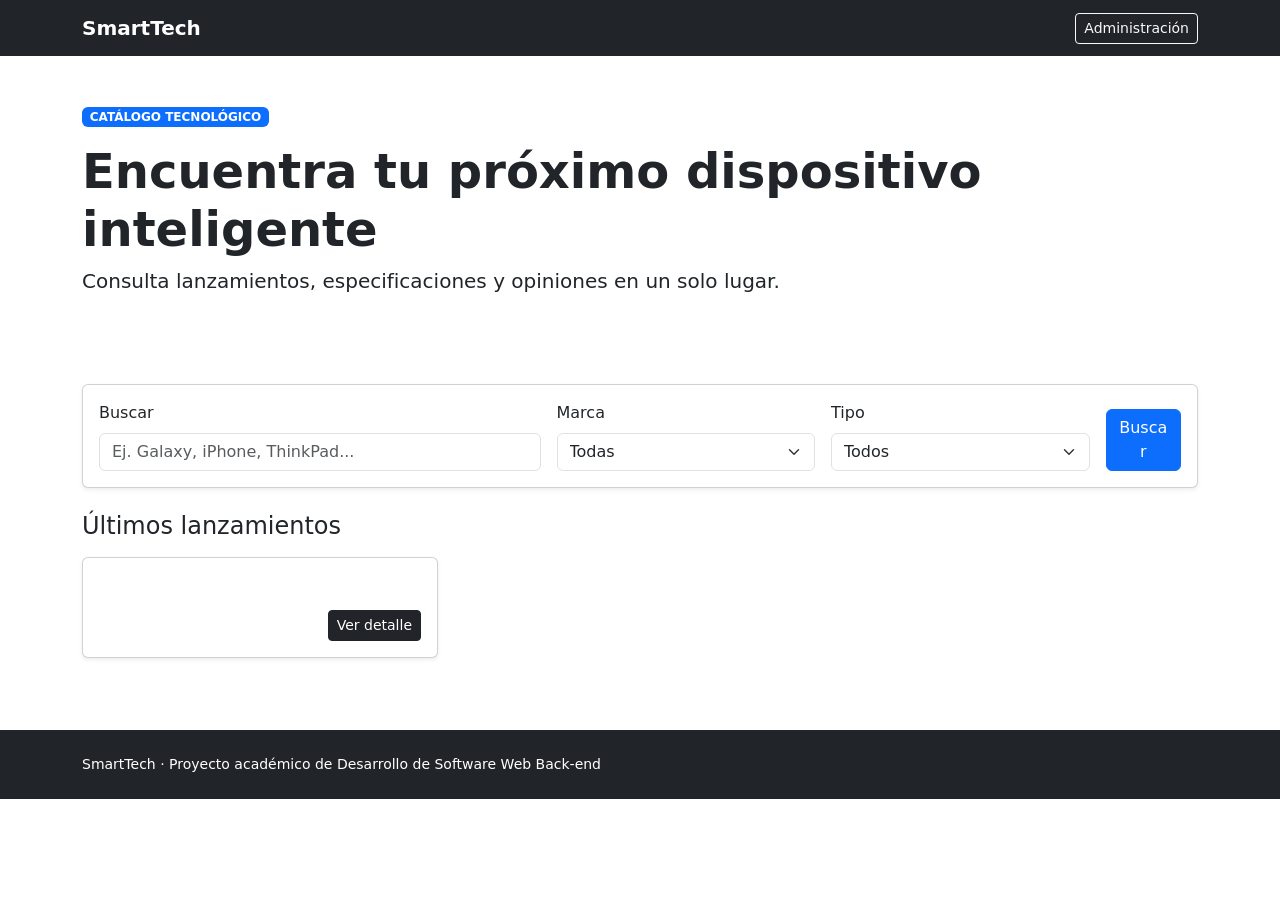
==== src/main/resources/templates/index.html @ 9fe21b00 "Proyecto SmartTech AA2" ====
<!DOCTYPE html>
<html lang="es" xmlns:th="http://www.thymeleaf.org">
<head>
    <meta charset="UTF-8">
    <meta name="viewport" content="width=device-width, initial-scale=1">
    <title>SmartTech | Dispositivos inteligentes</title>
    <link href="https://cdn.jsdelivr.net/npm/bootstrap@5.3.3/dist/css/bootstrap.min.css" rel="stylesheet">
    <link rel="stylesheet" th:href="@{/css/styles.css}">
</head>
<body>
<nav class="navbar navbar-expand-lg bg-dark navbar-dark">
    <div class="container">
        <a class="navbar-brand fw-bold" th:href="@{/}">SmartTech</a>
        <a class="btn btn-outline-light btn-sm" th:href="@{/admin/devices}">Administración</a>
    </div>
</nav>

<header class="hero">
    <div class="container py-5">
        <span class="badge text-bg-primary mb-3">CATÁLOGO TECNOLÓGICO</span>
        <h1 class="display-5 fw-bold">Encuentra tu próximo dispositivo inteligente</h1>
        <p class="lead">Consulta lanzamientos, especificaciones y opiniones en un solo lugar.</p>
    </div>
</header>

<main class="container py-4">
    <form class="card card-body shadow-sm mb-4" method="get" th:action="@{/}">
        <div class="row g-3">
            <div class="col-md-5">
                <label class="form-label">Buscar</label>
                <input class="form-control" name="keyword" th:value="${keyword}" placeholder="Ej. Galaxy, iPhone, ThinkPad...">
            </div>
            <div class="col-md-3">
                <label class="form-label">Marca</label>
                <select class="form-select" name="brandId">
                    <option value="">Todas</option>
                    <option th:each="brand : ${brands}" th:value="${brand.id}" th:text="${brand.name}"
                            th:selected="${selectedBrand != null and selectedBrand == brand.id}"></option>
                </select>
            </div>
            <div class="col-md-3">
                <label class="form-label">Tipo</label>
                <select class="form-select" name="type">
                    <option value="">Todos</option>
                    <option value="Celular" th:selected="${selectedType == 'Celular'}">Celular</option>
                    <option value="Portátil" th:selected="${selectedType == 'Portátil'}">Portátil</option>
                    <option value="Tablet" th:selected="${selectedType == 'Tablet'}">Tablet</option>
                </select>
            </div>
            <div class="col-md-1 d-flex align-items-end">
                <button class="btn btn-primary w-100">Buscar</button>
            </div>
        </div>
    </form>

    <div class="d-flex justify-content-between align-items-center mb-3">
        <h2 class="h4 mb-0">Últimos lanzamientos</h2>
        <span class="text-secondary" th:text="${devices.size()} + ' resultados'"></span>
    </div>

    <div class="row g-4">
        <div class="col-sm-6 col-lg-4" th:each="device : ${devices}">
            <article class="card h-100 shadow-sm product-card">
                <img th:src="${device.imageUrl}" class="card-img-top product-image" th:alt="${device.name}">
                <div class="card-body d-flex flex-column">
                    <span class="small text-primary fw-semibold" th:text="${device.brand.name}"></span>
                    <h3 class="h5 mt-1" th:text="${device.name}"></h3>
                    <p class="small text-secondary mb-2" th:text="${device.type + ' · Lanzamiento: ' + device.releaseDate}"></p>
                    <p class="card-text" th:text="${device.description}"></p>
                    <div class="mt-auto d-flex justify-content-between align-items-center">
                        <strong th:text="'$ ' + ${#numbers.formatDecimal(device.price, 0, 'COMMA', 2, 'POINT')}"></strong>
                        <a class="btn btn-dark btn-sm" th:href="@{/devices/{id}(id=${device.id})}">Ver detalle</a>
                    </div>
                </div>
            </article>
        </div>
    </div>
</main>
<footer class="bg-dark text-white py-4 mt-5">
    <div class="container small">SmartTech · Proyecto académico de Desarrollo de Software Web Back-end</div>
</footer>
</body>
</html>
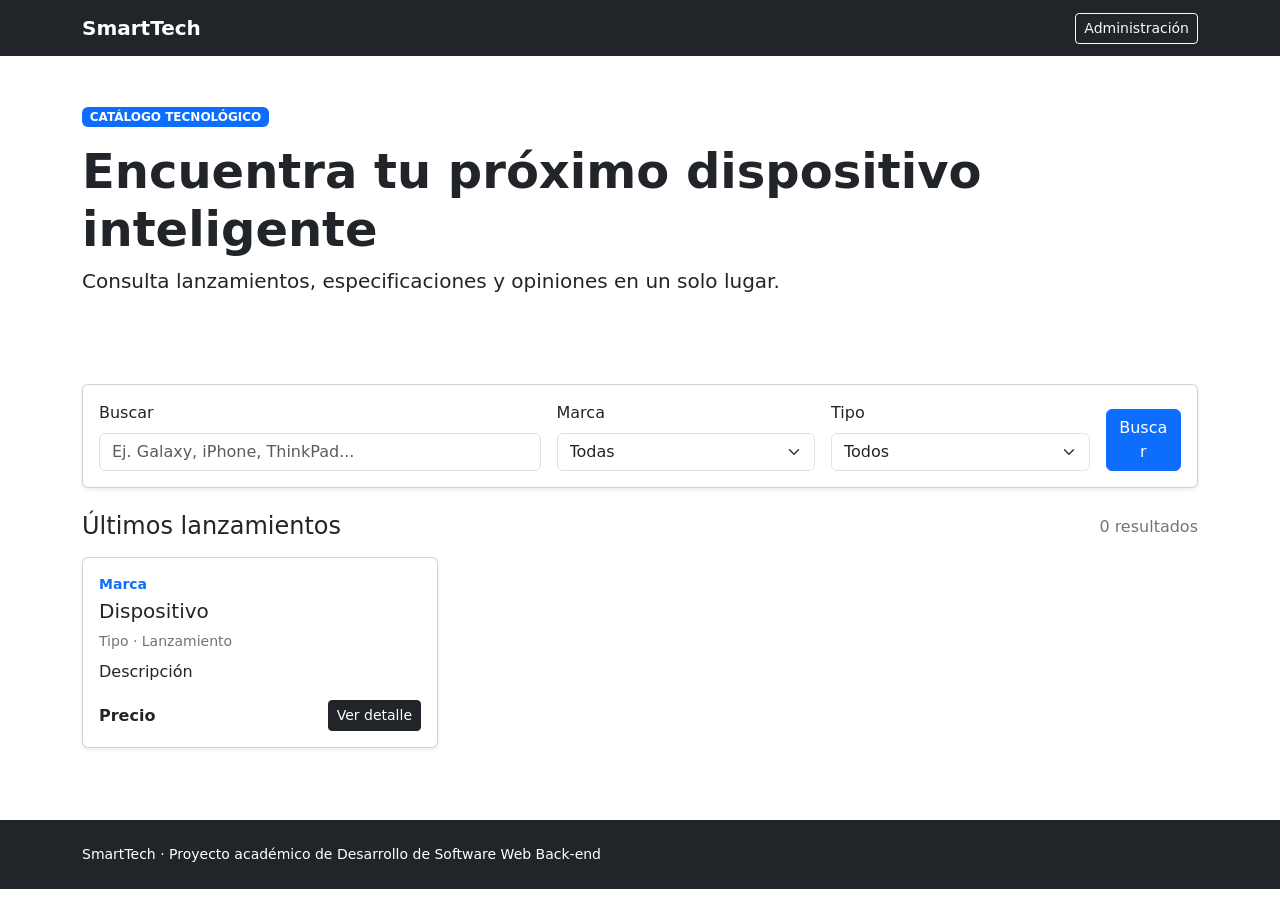
==== commit ade5a653: "Implementacion completa del CRUD y seguridad" ====
--- a/src/main/resources/templates/index.html
+++ b/src/main/resources/templates/index.html
@@ -1,83 +1,219 @@
 <!DOCTYPE html>
 <html lang="es" xmlns:th="http://www.thymeleaf.org">
+
 <head>
     <meta charset="UTF-8">
     <meta name="viewport" content="width=device-width, initial-scale=1">
+
     <title>SmartTech | Dispositivos inteligentes</title>
-    <link href="https://cdn.jsdelivr.net/npm/bootstrap@5.3.3/dist/css/bootstrap.min.css" rel="stylesheet">
-    <link rel="stylesheet" th:href="@{/css/styles.css}">
+
+    <link href="https://cdn.jsdelivr.net/npm/bootstrap@5.3.3/dist/css/bootstrap.min.css"
+          rel="stylesheet">
+
+    <link rel="stylesheet"
+          th:href="@{/css/styles.css}">
 </head>
+
 <body>
+
 <nav class="navbar navbar-expand-lg bg-dark navbar-dark">
+
     <div class="container">
-        <a class="navbar-brand fw-bold" th:href="@{/}">SmartTech</a>
-        <a class="btn btn-outline-light btn-sm" th:href="@{/admin/devices}">Administración</a>
-    </div>
+
+        <a class="navbar-brand fw-bold"
+           th:href="@{/}">
+            SmartTech
+        </a>
+
+        <a class="btn btn-outline-light btn-sm"
+           th:href="@{/admin/devices}">
+            Administración
+        </a>
+
+    </div>
+
 </nav>
 
 <header class="hero">
+
     <div class="container py-5">
-        <span class="badge text-bg-primary mb-3">CATÁLOGO TECNOLÓGICO</span>
-        <h1 class="display-5 fw-bold">Encuentra tu próximo dispositivo inteligente</h1>
-        <p class="lead">Consulta lanzamientos, especificaciones y opiniones en un solo lugar.</p>
-    </div>
+
+        <span class="badge text-bg-primary mb-3">
+            CATÁLOGO TECNOLÓGICO
+        </span>
+
+        <h1 class="display-5 fw-bold">
+            Encuentra tu próximo dispositivo inteligente
+        </h1>
+
+        <p class="lead">
+            Consulta lanzamientos, especificaciones y opiniones en un solo lugar.
+        </p>
+
+    </div>
+
 </header>
 
 <main class="container py-4">
-    <form class="card card-body shadow-sm mb-4" method="get" th:action="@{/}">
+
+    <form class="card card-body shadow-sm mb-4"
+          method="get"
+          th:action="@{/}">
+
         <div class="row g-3">
+
+            <!-- BÚSQUEDA -->
             <div class="col-md-5">
-                <label class="form-label">Buscar</label>
-                <input class="form-control" name="keyword" th:value="${keyword}" placeholder="Ej. Galaxy, iPhone, ThinkPad...">
-            </div>
+
+                <label class="form-label">
+                    Buscar
+                </label>
+
+                <input class="form-control"
+                       name="keyword"
+                       th:value="${keyword}"
+                       placeholder="Ej. Galaxy, iPhone, ThinkPad...">
+
+            </div>
+
+            <!-- MARCA -->
             <div class="col-md-3">
-                <label class="form-label">Marca</label>
-                <select class="form-select" name="brandId">
-                    <option value="">Todas</option>
-                    <option th:each="brand : ${brands}" th:value="${brand.id}" th:text="${brand.name}"
-                            th:selected="${selectedBrand != null and selectedBrand == brand.id}"></option>
+
+                <label class="form-label">
+                    Marca
+                </label>
+
+                <select class="form-select"
+                        name="brandId">
+
+                    <option value="">
+                        Todas
+                    </option>
+
+                    <option th:each="brand : ${brands}"
+                            th:value="${brand.id}"
+                            th:text="${brand.name}"
+                            th:selected="${selectedBrand != null and selectedBrand == brand.id}">
+                    </option>
+
                 </select>
-            </div>
+
+            </div>
+
+            <!-- TIPO -->
             <div class="col-md-3">
-                <label class="form-label">Tipo</label>
-                <select class="form-select" name="type">
-                    <option value="">Todos</option>
-                    <option value="Celular" th:selected="${selectedType == 'Celular'}">Celular</option>
-                    <option value="Portátil" th:selected="${selectedType == 'Portátil'}">Portátil</option>
-                    <option value="Tablet" th:selected="${selectedType == 'Tablet'}">Tablet</option>
+
+                <label class="form-label">
+                    Tipo
+                </label>
+
+                <select class="form-select"
+                        name="type">
+
+                    <option value="">
+                        Todos
+                    </option>
+
+                    <option th:each="type : ${deviceTypes}"
+                            th:value="${type.name}"
+                            th:text="${type.name}"
+                            th:selected="${selectedType == type.name}">
+                    </option>
+
                 </select>
-            </div>
+
+            </div>
+
+            <!-- BOTÓN -->
             <div class="col-md-1 d-flex align-items-end">
-                <button class="btn btn-primary w-100">Buscar</button>
-            </div>
+
+                <button class="btn btn-primary w-100">
+                    Buscar
+                </button>
+
+            </div>
+
         </div>
+
     </form>
 
     <div class="d-flex justify-content-between align-items-center mb-3">
-        <h2 class="h4 mb-0">Últimos lanzamientos</h2>
-        <span class="text-secondary" th:text="${devices.size()} + ' resultados'"></span>
+
+        <h2 class="h4 mb-0">
+            Últimos lanzamientos
+        </h2>
+
+        <span class="text-secondary"
+              th:text="${devices.size()} + ' resultados'">
+            0 resultados
+        </span>
+
     </div>
 
     <div class="row g-4">
-        <div class="col-sm-6 col-lg-4" th:each="device : ${devices}">
+
+        <div class="col-sm-6 col-lg-4"
+             th:each="device : ${devices}">
+
             <article class="card h-100 shadow-sm product-card">
-                <img th:src="${device.imageUrl}" class="card-img-top product-image" th:alt="${device.name}">
+
+                <img th:src="${device.imageUrl}"
+                     class="card-img-top product-image"
+                     th:alt="${device.name}">
+
                 <div class="card-body d-flex flex-column">
-                    <span class="small text-primary fw-semibold" th:text="${device.brand.name}"></span>
-                    <h3 class="h5 mt-1" th:text="${device.name}"></h3>
-                    <p class="small text-secondary mb-2" th:text="${device.type + ' · Lanzamiento: ' + device.releaseDate}"></p>
-                    <p class="card-text" th:text="${device.description}"></p>
+
+                    <span class="small text-primary fw-semibold"
+                          th:text="${device.brand.name}">
+                        Marca
+                    </span>
+
+                    <h3 class="h5 mt-1"
+                        th:text="${device.name}">
+                        Dispositivo
+                    </h3>
+
+                    <p class="small text-secondary mb-2"
+                       th:text="${device.type.name + ' · Lanzamiento: ' + device.releaseDate}">
+                        Tipo · Lanzamiento
+                    </p>
+
+                    <p class="card-text"
+                       th:text="${device.description}">
+                        Descripción
+                    </p>
+
                     <div class="mt-auto d-flex justify-content-between align-items-center">
-                        <strong th:text="'$ ' + ${#numbers.formatDecimal(device.price, 0, 'COMMA', 2, 'POINT')}"></strong>
-                        <a class="btn btn-dark btn-sm" th:href="@{/devices/{id}(id=${device.id})}">Ver detalle</a>
+
+                        <strong th:text="${'$ ' + #numbers.formatDecimal(device.price, 0, 'COMMA', 2, 'POINT')}">
+                         Precio
+                        </strong>
+
+                        <a class="btn btn-dark btn-sm"
+                           th:href="@{/devices/{id}(id=${device.id})}">
+                            Ver detalle
+                        </a>
+
                     </div>
+
                 </div>
+
             </article>
+
         </div>
-    </div>
+
+    </div>
+
 </main>
+
 <footer class="bg-dark text-white py-4 mt-5">
-    <div class="container small">SmartTech · Proyecto académico de Desarrollo de Software Web Back-end</div>
+
+    <div class="container small">
+        SmartTech · Proyecto académico de Desarrollo de Software Web Back-end
+    </div>
+
 </footer>
+
 </body>
-</html>
+
+</html>
